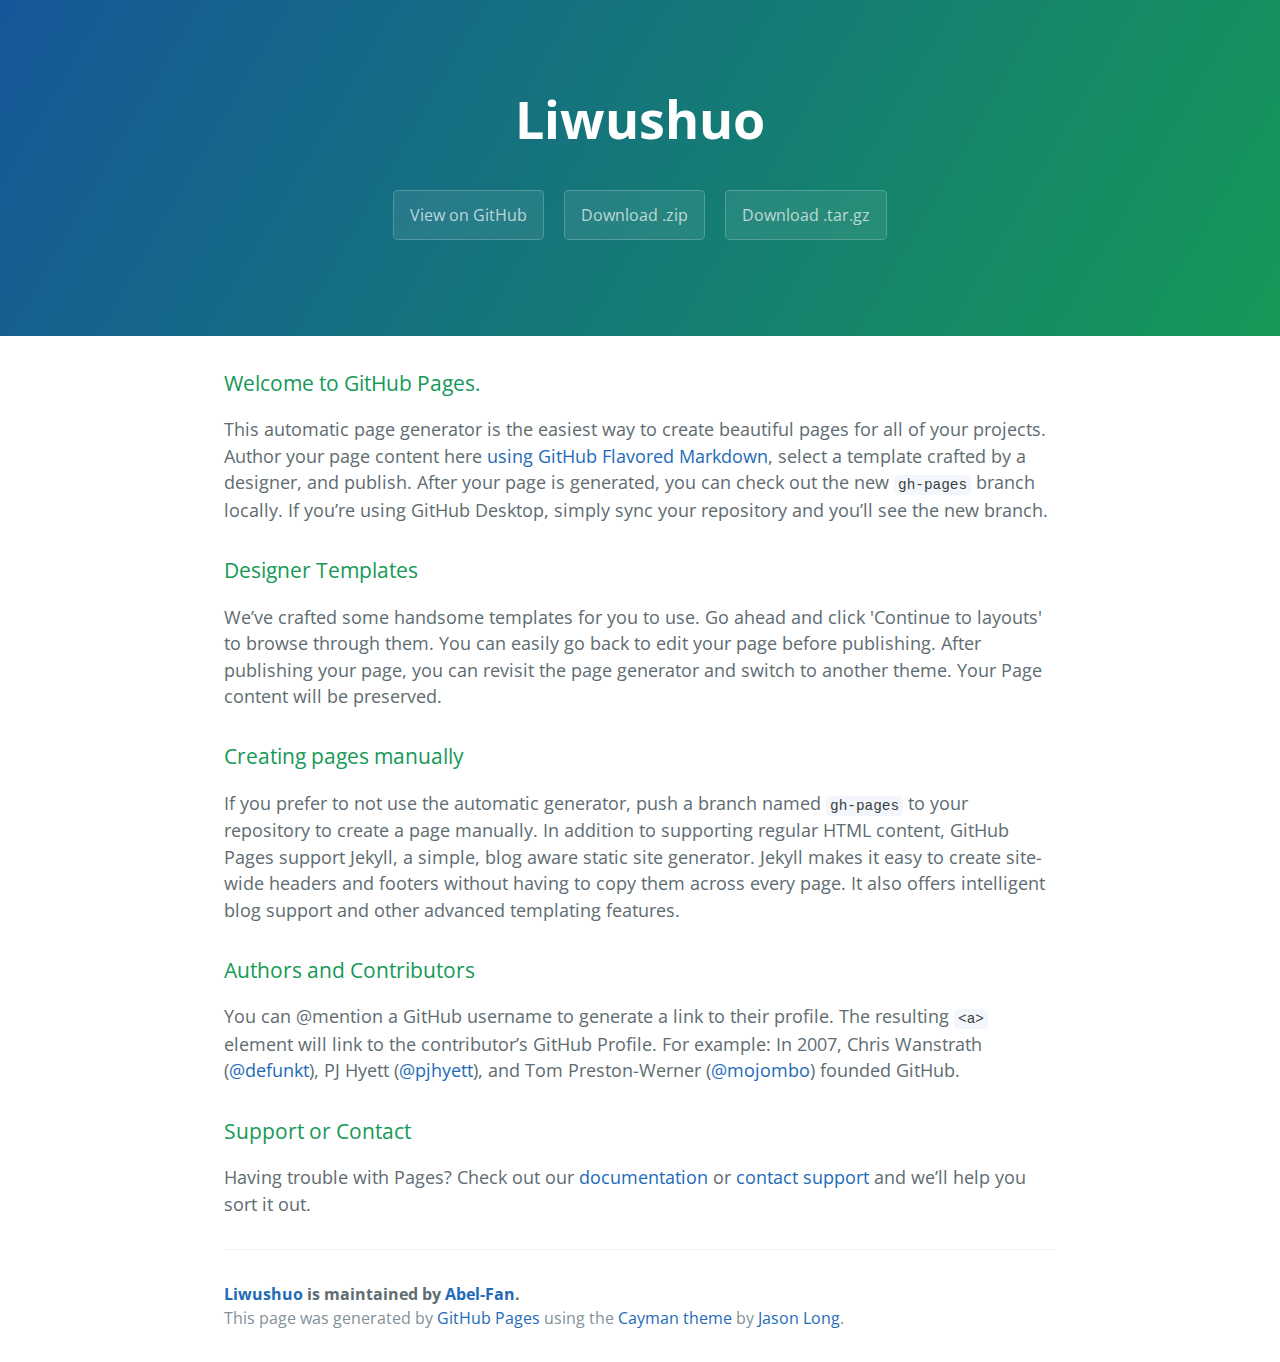
==== index.html @ e6a9860a "Create gh-pages branch via GitHub" ====
<!DOCTYPE html>
<html lang="en-us">
  <head>
    <meta charset="UTF-8">
    <title>Liwushuo by Abel-Fan</title>
    <meta name="viewport" content="width=device-width, initial-scale=1">
    <link rel="stylesheet" type="text/css" href="stylesheets/normalize.css" media="screen">
    <link href='https://fonts.googleapis.com/css?family=Open+Sans:400,700' rel='stylesheet' type='text/css'>
    <link rel="stylesheet" type="text/css" href="stylesheets/stylesheet.css" media="screen">
    <link rel="stylesheet" type="text/css" href="stylesheets/github-light.css" media="screen">
  </head>
  <body>
    <section class="page-header">
      <h1 class="project-name">Liwushuo</h1>
      <h2 class="project-tagline"></h2>
      <a href="https://github.com/Abel-Fan/liwushuo" class="btn">View on GitHub</a>
      <a href="https://github.com/Abel-Fan/liwushuo/zipball/master" class="btn">Download .zip</a>
      <a href="https://github.com/Abel-Fan/liwushuo/tarball/master" class="btn">Download .tar.gz</a>
    </section>

    <section class="main-content">
      <h3>
<a id="welcome-to-github-pages" class="anchor" href="#welcome-to-github-pages" aria-hidden="true"><span aria-hidden="true" class="octicon octicon-link"></span></a>Welcome to GitHub Pages.</h3>

<p>This automatic page generator is the easiest way to create beautiful pages for all of your projects. Author your page content here <a href="https://guides.github.com/features/mastering-markdown/">using GitHub Flavored Markdown</a>, select a template crafted by a designer, and publish. After your page is generated, you can check out the new <code>gh-pages</code> branch locally. If you’re using GitHub Desktop, simply sync your repository and you’ll see the new branch.</p>

<h3>
<a id="designer-templates" class="anchor" href="#designer-templates" aria-hidden="true"><span aria-hidden="true" class="octicon octicon-link"></span></a>Designer Templates</h3>

<p>We’ve crafted some handsome templates for you to use. Go ahead and click 'Continue to layouts' to browse through them. You can easily go back to edit your page before publishing. After publishing your page, you can revisit the page generator and switch to another theme. Your Page content will be preserved.</p>

<h3>
<a id="creating-pages-manually" class="anchor" href="#creating-pages-manually" aria-hidden="true"><span aria-hidden="true" class="octicon octicon-link"></span></a>Creating pages manually</h3>

<p>If you prefer to not use the automatic generator, push a branch named <code>gh-pages</code> to your repository to create a page manually. In addition to supporting regular HTML content, GitHub Pages support Jekyll, a simple, blog aware static site generator. Jekyll makes it easy to create site-wide headers and footers without having to copy them across every page. It also offers intelligent blog support and other advanced templating features.</p>

<h3>
<a id="authors-and-contributors" class="anchor" href="#authors-and-contributors" aria-hidden="true"><span aria-hidden="true" class="octicon octicon-link"></span></a>Authors and Contributors</h3>

<p>You can @mention a GitHub username to generate a link to their profile. The resulting <code>&lt;a&gt;</code> element will link to the contributor’s GitHub Profile. For example: In 2007, Chris Wanstrath (<a href="https://github.com/defunkt" class="user-mention">@defunkt</a>), PJ Hyett (<a href="https://github.com/pjhyett" class="user-mention">@pjhyett</a>), and Tom Preston-Werner (<a href="https://github.com/mojombo" class="user-mention">@mojombo</a>) founded GitHub.</p>

<h3>
<a id="support-or-contact" class="anchor" href="#support-or-contact" aria-hidden="true"><span aria-hidden="true" class="octicon octicon-link"></span></a>Support or Contact</h3>

<p>Having trouble with Pages? Check out our <a href="https://help.github.com/pages">documentation</a> or <a href="https://github.com/contact">contact support</a> and we’ll help you sort it out.</p>

      <footer class="site-footer">
        <span class="site-footer-owner"><a href="https://github.com/Abel-Fan/liwushuo">Liwushuo</a> is maintained by <a href="https://github.com/Abel-Fan">Abel-Fan</a>.</span>

        <span class="site-footer-credits">This page was generated by <a href="https://pages.github.com">GitHub Pages</a> using the <a href="https://github.com/jasonlong/cayman-theme">Cayman theme</a> by <a href="https://twitter.com/jasonlong">Jason Long</a>.</span>
      </footer>

    </section>

  
  </body>
</html>
---- stylesheets/stylesheet.css ----
* {
  box-sizing: border-box; }

body {
  padding: 0;
  margin: 0;
  font-family: "Open Sans", "Helvetica Neue", Helvetica, Arial, sans-serif;
  font-size: 16px;
  line-height: 1.5;
  color: #606c71; }

a {
  color: #1e6bb8;
  text-decoration: none; }
  a:hover {
    text-decoration: underline; }

.btn {
  display: inline-block;
  margin-bottom: 1rem;
  color: rgba(255, 255, 255, 0.7);
  background-color: rgba(255, 255, 255, 0.08);
  border-color: rgba(255, 255, 255, 0.2);
  border-style: solid;
  border-width: 1px;
  border-radius: 0.3rem;
  transition: color 0.2s, background-color 0.2s, border-color 0.2s; }
  .btn + .btn {
    margin-left: 1rem; }

.btn:hover {
  color: rgba(255, 255, 255, 0.8);
  text-decoration: none;
  background-color: rgba(255, 255, 255, 0.2);
  border-color: rgba(255, 255, 255, 0.3); }

@media screen and (min-width: 64em) {
  .btn {
    padding: 0.75rem 1rem; } }

@media screen and (min-width: 42em) and (max-width: 64em) {
  .btn {
    padding: 0.6rem 0.9rem;
    font-size: 0.9rem; } }

@media screen and (max-width: 42em) {
  .btn {
    display: block;
    width: 100%;
    padding: 0.75rem;
    font-size: 0.9rem; }
    .btn + .btn {
      margin-top: 1rem;
      margin-left: 0; } }

.page-header {
  color: #fff;
  text-align: center;
  background-color: #159957;
  background-image: linear-gradient(120deg, #155799, #159957); }

@media screen and (min-width: 64em) {
  .page-header {
    padding: 5rem 6rem; } }

@media screen and (min-width: 42em) and (max-width: 64em) {
  .page-header {
    padding: 3rem 4rem; } }

@media screen and (max-width: 42em) {
  .page-header {
    padding: 2rem 1rem; } }

.project-name {
  margin-top: 0;
  margin-bottom: 0.1rem; }

@media screen and (min-width: 64em) {
  .project-name {
    font-size: 3.25rem; } }

@media screen and (min-width: 42em) and (max-width: 64em) {
  .project-name {
    font-size: 2.25rem; } }

@media screen and (max-width: 42em) {
  .project-name {
    font-size: 1.75rem; } }

.project-tagline {
  margin-bottom: 2rem;
  font-weight: normal;
  opacity: 0.7; }

@media screen and (min-width: 64em) {
  .project-tagline {
    font-size: 1.25rem; } }

@media screen and (min-width: 42em) and (max-width: 64em) {
  .project-tagline {
    font-size: 1.15rem; } }

@media screen and (max-width: 42em) {
  .project-tagline {
    font-size: 1rem; } }

.main-content :first-child {
  margin-top: 0; }
.main-content img {
  max-width: 100%; }
.main-content h1, .main-content h2, .main-content h3, .main-content h4, .main-content h5, .main-content h6 {
  margin-top: 2rem;
  margin-bottom: 1rem;
  font-weight: normal;
  color: #159957; }
.main-content p {
  margin-bottom: 1em; }
.main-content code {
  padding: 2px 4px;
  font-family: Consolas, "Liberation Mono", Menlo, Courier, monospace;
  font-size: 0.9rem;
  color: #383e41;
  background-color: #f3f6fa;
  border-radius: 0.3rem; }
.main-content pre {
  padding: 0.8rem;
  margin-top: 0;
  margin-bottom: 1rem;
  font: 1rem Consolas, "Liberation Mono", Menlo, Courier, monospace;
  color: #567482;
  word-wrap: normal;
  background-color: #f3f6fa;
  border: solid 1px #dce6f0;
  border-radius: 0.3rem; }
  .main-content pre > code {
    padding: 0;
    margin: 0;
    font-size: 0.9rem;
    color: #567482;
    word-break: normal;
    white-space: pre;
    background: transparent;
    border: 0; }
.main-content .highlight {
  margin-bottom: 1rem; }
  .main-content .highlight pre {
    margin-bottom: 0;
    word-break: normal; }
.main-content .highlight pre, .main-content pre {
  padding: 0.8rem;
  overflow: auto;
  font-size: 0.9rem;
  line-height: 1.45;
  border-radius: 0.3rem; }
.main-content pre code, .main-content pre tt {
  display: inline;
  max-width: initial;
  padding: 0;
  margin: 0;
  overflow: initial;
  line-height: inherit;
  word-wrap: normal;
  background-color: transparent;
  border: 0; }
  .main-content pre code:before, .main-content pre code:after, .main-content pre tt:before, .main-content pre tt:after {
    content: normal; }
.main-content ul, .main-content ol {
  margin-top: 0; }
.main-content blockquote {
  padding: 0 1rem;
  margin-left: 0;
  color: #819198;
  border-left: 0.3rem solid #dce6f0; }
  .main-content blockquote > :first-child {
    margin-top: 0; }
  .main-content blockquote > :last-child {
    margin-bottom: 0; }
.main-content table {
  display: block;
  width: 100%;
  overflow: auto;
  word-break: normal;
  word-break: keep-all; }
  .main-content table th {
    font-weight: bold; }
  .main-content table th, .main-content table td {
    padding: 0.5rem 1rem;
    border: 1px solid #e9ebec; }
.main-content dl {
  padding: 0; }
  .main-content dl dt {
    padding: 0;
    margin-top: 1rem;
    font-size: 1rem;
    font-weight: bold; }
  .main-content dl dd {
    padding: 0;
    margin-bottom: 1rem; }
.main-content hr {
  height: 2px;
  padding: 0;
  margin: 1rem 0;
  background-color: #eff0f1;
  border: 0; }

@media screen and (min-width: 64em) {
  .main-content {
    max-width: 64rem;
    padding: 2rem 6rem;
    margin: 0 auto;
    font-size: 1.1rem; } }

@media screen and (min-width: 42em) and (max-width: 64em) {
  .main-content {
    padding: 2rem 4rem;
    font-size: 1.1rem; } }

@media screen and (max-width: 42em) {
  .main-content {
    padding: 2rem 1rem;
    font-size: 1rem; } }

.site-footer {
  padding-top: 2rem;
  margin-top: 2rem;
  border-top: solid 1px #eff0f1; }

.site-footer-owner {
  display: block;
  font-weight: bold; }

.site-footer-credits {
  color: #819198; }

@media screen and (min-width: 64em) {
  .site-footer {
    font-size: 1rem; } }

@media screen and (min-width: 42em) and (max-width: 64em) {
  .site-footer {
    font-size: 1rem; } }

@media screen and (max-width: 42em) {
  .site-footer {
    font-size: 0.9rem; } }
---- stylesheets/github-light.css ----
/*
The MIT License (MIT)

Copyright (c) 2016 GitHub, Inc.

Permission is hereby granted, free of charge, to any person obtaining a copy
of this software and associated documentation files (the "Software"), to deal
in the Software without restriction, including without limitation the rights
to use, copy, modify, merge, publish, distribute, sublicense, and/or sell
copies of the Software, and to permit persons to whom the Software is
furnished to do so, subject to the following conditions:

The above copyright notice and this permission notice shall be included in all
copies or substantial portions of the Software.

THE SOFTWARE IS PROVIDED "AS IS", WITHOUT WARRANTY OF ANY KIND, EXPRESS OR
IMPLIED, INCLUDING BUT NOT LIMITED TO THE WARRANTIES OF MERCHANTABILITY,
FITNESS FOR A PARTICULAR PURPOSE AND NONINFRINGEMENT. IN NO EVENT SHALL THE
AUTHORS OR COPYRIGHT HOLDERS BE LIABLE FOR ANY CLAIM, DAMAGES OR OTHER
LIABILITY, WHETHER IN AN ACTION OF CONTRACT, TORT OR OTHERWISE, ARISING FROM,
OUT OF OR IN CONNECTION WITH THE SOFTWARE OR THE USE OR OTHER DEALINGS IN THE
SOFTWARE.

*/

.pl-c /* comment */ {
  color: #969896;
}

.pl-c1 /* constant, variable.other.constant, support, meta.property-name, support.constant, support.variable, meta.module-reference, markup.raw, meta.diff.header */,
.pl-s .pl-v /* string variable */ {
  color: #0086b3;
}

.pl-e /* entity */,
.pl-en /* entity.name */ {
  color: #795da3;
}

.pl-smi /* variable.parameter.function, storage.modifier.package, storage.modifier.import, storage.type.java, variable.other */,
.pl-s .pl-s1 /* string source */ {
  color: #333;
}

.pl-ent /* entity.name.tag */ {
  color: #63a35c;
}

.pl-k /* keyword, storage, storage.type */ {
  color: #a71d5d;
}

.pl-s /* string */,
.pl-pds /* punctuation.definition.string, string.regexp.character-class */,
.pl-s .pl-pse .pl-s1 /* string punctuation.section.embedded source */,
.pl-sr /* string.regexp */,
.pl-sr .pl-cce /* string.regexp constant.character.escape */,
.pl-sr .pl-sre /* string.regexp source.ruby.embedded */,
.pl-sr .pl-sra /* string.regexp string.regexp.arbitrary-repitition */ {
  color: #183691;
}

.pl-v /* variable */ {
  color: #ed6a43;
}

.pl-id /* invalid.deprecated */ {
  color: #b52a1d;
}

.pl-ii /* invalid.illegal */ {
  color: #f8f8f8;
  background-color: #b52a1d;
}

.pl-sr .pl-cce /* string.regexp constant.character.escape */ {
  font-weight: bold;
  color: #63a35c;
}

.pl-ml /* markup.list */ {
  color: #693a17;
}

.pl-mh /* markup.heading */,
.pl-mh .pl-en /* markup.heading entity.name */,
.pl-ms /* meta.separator */ {
  font-weight: bold;
  color: #1d3e81;
}

.pl-mq /* markup.quote */ {
  color: #008080;
}

.pl-mi /* markup.italic */ {
  font-style: italic;
  color: #333;
}

.pl-mb /* markup.bold */ {
  font-weight: bold;
  color: #333;
}

.pl-md /* markup.deleted, meta.diff.header.from-file */ {
  color: #bd2c00;
  background-color: #ffecec;
}

.pl-mi1 /* markup.inserted, meta.diff.header.to-file */ {
  color: #55a532;
  background-color: #eaffea;
}

.pl-mdr /* meta.diff.range */ {
  font-weight: bold;
  color: #795da3;
}

.pl-mo /* meta.output */ {
  color: #1d3e81;
}
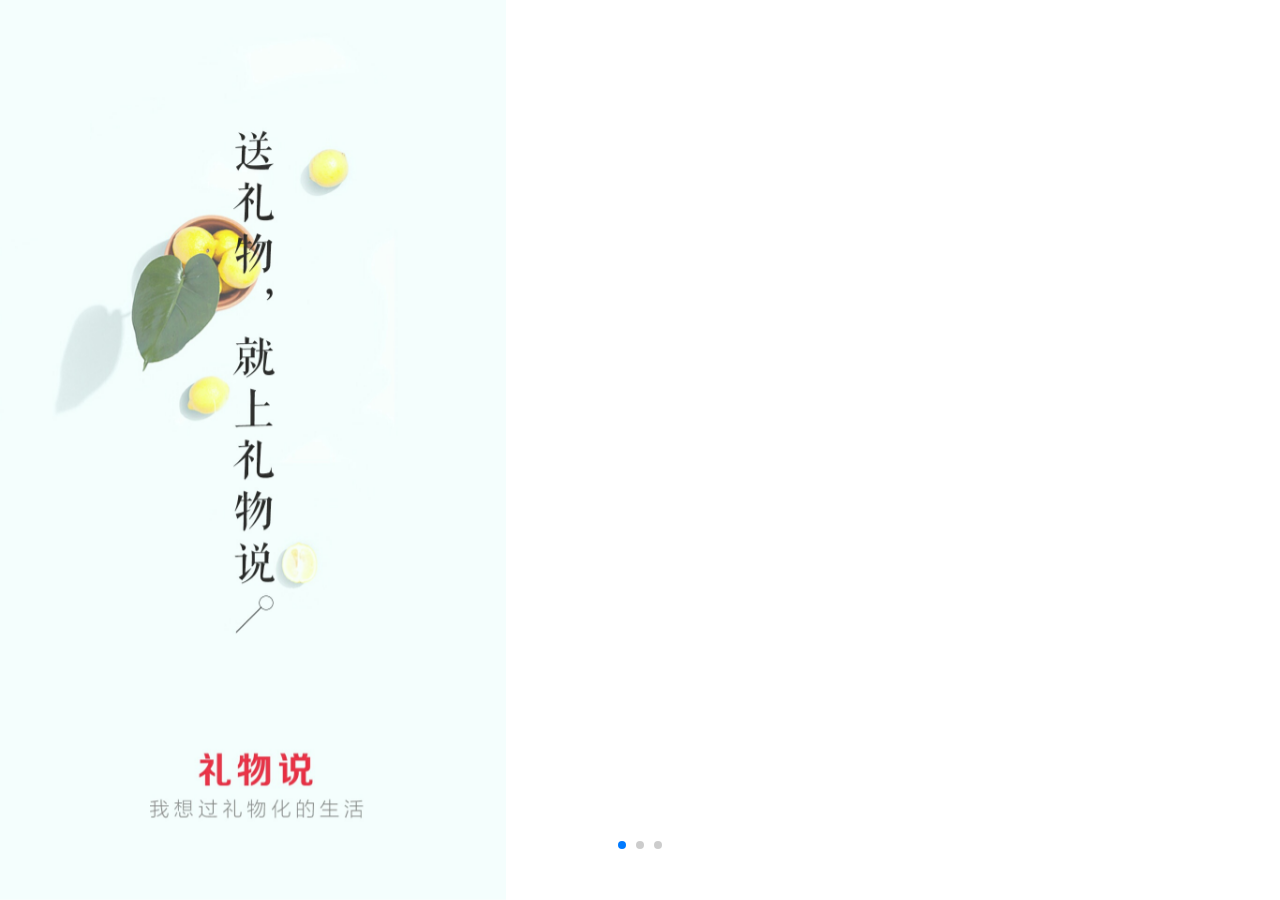
==== commit 2c338e63: "add" ====
--- a/index.html
+++ b/index.html
@@ -1,57 +1,263 @@
-<!DOCTYPE html>
-<html lang="en-us">
-  <head>
+<!doctype html>
+<html lang="en">
+<head>
     <meta charset="UTF-8">
-    <title>Liwushuo by Abel-Fan</title>
-    <meta name="viewport" content="width=device-width, initial-scale=1">
-    <link rel="stylesheet" type="text/css" href="stylesheets/normalize.css" media="screen">
-    <link href='https://fonts.googleapis.com/css?family=Open+Sans:400,700' rel='stylesheet' type='text/css'>
-    <link rel="stylesheet" type="text/css" href="stylesheets/stylesheet.css" media="screen">
-    <link rel="stylesheet" type="text/css" href="stylesheets/github-light.css" media="screen">
-  </head>
-  <body>
-    <section class="page-header">
-      <h1 class="project-name">Liwushuo</h1>
-      <h2 class="project-tagline"></h2>
-      <a href="https://github.com/Abel-Fan/liwushuo" class="btn">View on GitHub</a>
-      <a href="https://github.com/Abel-Fan/liwushuo/zipball/master" class="btn">Download .zip</a>
-      <a href="https://github.com/Abel-Fan/liwushuo/tarball/master" class="btn">Download .tar.gz</a>
-    </section>
-
-    <section class="main-content">
-      <h3>
-<a id="welcome-to-github-pages" class="anchor" href="#welcome-to-github-pages" aria-hidden="true"><span aria-hidden="true" class="octicon octicon-link"></span></a>Welcome to GitHub Pages.</h3>
-
-<p>This automatic page generator is the easiest way to create beautiful pages for all of your projects. Author your page content here <a href="https://guides.github.com/features/mastering-markdown/">using GitHub Flavored Markdown</a>, select a template crafted by a designer, and publish. After your page is generated, you can check out the new <code>gh-pages</code> branch locally. If you’re using GitHub Desktop, simply sync your repository and you’ll see the new branch.</p>
-
-<h3>
-<a id="designer-templates" class="anchor" href="#designer-templates" aria-hidden="true"><span aria-hidden="true" class="octicon octicon-link"></span></a>Designer Templates</h3>
-
-<p>We’ve crafted some handsome templates for you to use. Go ahead and click 'Continue to layouts' to browse through them. You can easily go back to edit your page before publishing. After publishing your page, you can revisit the page generator and switch to another theme. Your Page content will be preserved.</p>
-
-<h3>
-<a id="creating-pages-manually" class="anchor" href="#creating-pages-manually" aria-hidden="true"><span aria-hidden="true" class="octicon octicon-link"></span></a>Creating pages manually</h3>
-
-<p>If you prefer to not use the automatic generator, push a branch named <code>gh-pages</code> to your repository to create a page manually. In addition to supporting regular HTML content, GitHub Pages support Jekyll, a simple, blog aware static site generator. Jekyll makes it easy to create site-wide headers and footers without having to copy them across every page. It also offers intelligent blog support and other advanced templating features.</p>
-
-<h3>
-<a id="authors-and-contributors" class="anchor" href="#authors-and-contributors" aria-hidden="true"><span aria-hidden="true" class="octicon octicon-link"></span></a>Authors and Contributors</h3>
-
-<p>You can @mention a GitHub username to generate a link to their profile. The resulting <code>&lt;a&gt;</code> element will link to the contributor’s GitHub Profile. For example: In 2007, Chris Wanstrath (<a href="https://github.com/defunkt" class="user-mention">@defunkt</a>), PJ Hyett (<a href="https://github.com/pjhyett" class="user-mention">@pjhyett</a>), and Tom Preston-Werner (<a href="https://github.com/mojombo" class="user-mention">@mojombo</a>) founded GitHub.</p>
-
-<h3>
-<a id="support-or-contact" class="anchor" href="#support-or-contact" aria-hidden="true"><span aria-hidden="true" class="octicon octicon-link"></span></a>Support or Contact</h3>
-
-<p>Having trouble with Pages? Check out our <a href="https://help.github.com/pages">documentation</a> or <a href="https://github.com/contact">contact support</a> and we’ll help you sort it out.</p>
-
-      <footer class="site-footer">
-        <span class="site-footer-owner"><a href="https://github.com/Abel-Fan/liwushuo">Liwushuo</a> is maintained by <a href="https://github.com/Abel-Fan">Abel-Fan</a>.</span>
-
-        <span class="site-footer-credits">This page was generated by <a href="https://pages.github.com">GitHub Pages</a> using the <a href="https://github.com/jasonlong/cayman-theme">Cayman theme</a> by <a href="https://twitter.com/jasonlong">Jason Long</a>.</span>
-      </footer>
-
-    </section>
-
-  
-  </body>
-</html>
+    <meta name="viewport" content="width=device-width,initial-scale=1.0,maximum-scale=1.0,user-scalable=0"/>
+    <meta name="x5-fullscreen" content="true" />   <!--只支持x5内核-->
+    <meta name="full-screen" content="yes">   <!--只支持uc浏览器-->
+    <meta name="format-detection" content="telephone=no, email=no" /><!--禁止识别电话号码和邮箱-->
+    <title>引导页</title>
+    <link rel="stylesheet" href="css/base.css">
+    <link rel="stylesheet" href="css/swiper.min.css">
+    <link rel="stylesheet" href="css/animate.css">
+    <script src="js/jquery-3.1.0.js"></script>
+    <!--<script src="js/zepto.js"></script>-->
+    <script src="js/base.js"></script>
+    <script src="js/swiper.min.js"></script>
+    <script src="js/swiper.animate1.0.2.min.js"></script>
+</head>
+<script>
+    $(document).ready(function () {
+        var mySwiper = new Swiper ('.swiper-container', {
+            // 如果需要分页器
+            effect : 'fade',
+            prevButton:'.swiper-button-prev',
+            nextButton:'.swiper-button-next',
+            pagination: '.swiper-pagination',
+            onInit: function(swiper){ //Swiper2.x的初始化是onFirstInit
+                swiperAnimateCache(swiper); //隐藏动画元素
+                swiperAnimate(swiper); //初始化完成开始动画
+            },
+            onSlideChangeEnd: function(swiper){
+                swiperAnimate(swiper); //每个slide切换结束时也运行当前slide动画
+            }
+        });
+
+
+        //职业
+        $(".box2 input").change(function(){
+            $(".box2>ul>li").removeClass("check");
+            $(this).parent("li").addClass("check")
+        })
+
+//        点击前进后退
+        $("#prev").click(function(){
+            mySwiper.slidePrev();
+        })
+        $("#next").click(function(){
+            mySwiper.slideNext();
+        })
+    })
+</script>
+<style>
+    html,body,.swiper-container{
+        width:100%;
+        height:100%;
+    }
+    .swiper-wrapper{
+        width:100%;
+        height:100%;
+    }
+    .swiper-slide{
+        background: url(img/yd_bg.jpg) no-repeat;
+        background-size: contain;
+        position: relative;
+        z-index:1 ;
+    }
+    .swiper-slide:nth-child(2):before,.swiper-slide:nth-child(3):before{
+        content: "";
+        display: block;
+        width: 100%;
+        height: 100%;
+        background: rgba(178,187,184,0.7);
+    }
+    .swiper-slide .box{
+        width:5.11rem;
+        height:7.32rem;
+        border:1px solid #e4e6e6;
+        background: #fff;
+        position:absolute;
+        top:0;bottom:0;left:0;right:0;
+        margin:auto;
+        border-radius: 0.1rem;
+        z-index:99;
+    }
+    .box h6{
+        text-align: center;
+        margin-top: 0.5rem;
+        color:#707070;
+        font-size: 0.32rem;
+    }
+    .box .button{
+        display: block;
+        width:2.14rem;
+        height:0.64rem;
+        border:1px solid #e95066;
+        border-radius: 0.1rem;
+        margin: 1.26rem auto;
+        font-size: 0.26rem;
+        text-align: center;
+        line-height: 0.64rem;
+        color:#e95066;
+    }
+    .box .sex{
+        width:100%;
+        height:2.70rem;
+        margin-top: 1.48rem;
+        box-sizing: border-box;
+    }
+    .box .sex .boy{
+        width:50%;
+        height:100%;
+        float:left;
+    }
+    .box .sex .girl{
+        width:50%;
+        height:100%;
+        float:right;
+    }
+    .box .sex img{
+        display: block;
+        width:1.42rem;
+        height:0.87rem;
+        margin: 0 auto;
+    }
+    .box .sex h4{
+        font-size: 0.32rem;
+        text-align: center;
+        margin-top: 0.53rem;
+        color:#6a6a6a;
+    }
+    .box .sex .input{
+        text-align: center;
+    }
+
+    .box2 .title{
+        width:100%;
+        height:1.12rem;
+        position:absolute;
+        top:0;left:0;
+        text-align: center;
+        line-height: 1.12rem;
+        color:#707070;
+        font-size: 0.32rem;
+    }
+    .box2 .title span{
+        position:absolute;
+        top:0;bottom:0;
+        margin:auto 0;
+        left:0.3rem;
+    }
+    .box2 ul{
+        width: 100%;
+        position:absolute;
+        top:1.12rem;
+        left:0;
+        font-size: 0.3rem;
+        color:#707070;
+    }
+    .box2 ul li{
+        width:100%;
+        height:0.92rem;
+        border-bottom:1px solid #f2f2f2;
+        line-height: 0.92rem;
+        padding-left:0.38rem;
+        padding-right:0.38rem;
+        box-sizing: border-box;
+    }
+    .box2 ul li span{
+        float:left;
+    }
+    .box2 ul li input{
+        margin-top: 0.3rem;
+        float:right;
+    }
+    .box2 .button{
+        width:2.14rem;
+        height:0.64rem;
+        border:1px solid #e95066;
+        border-radius: 0.1rem;
+        font-size: 0.26rem;
+        text-align: center;
+        line-height: 0.64rem;
+        color:#e95066;
+        position:absolute;
+        bottom:0.32rem;
+        left:0;
+        right:0;
+        margin:0 auto ;
+    }
+    .box2 .check{
+        color:#e95066;
+    }
+</style>
+<body>
+<div class="swiper-container">
+    <div class="swiper-wrapper">
+        <div class="swiper-slide"></div>
+        <div class="swiper-slide">
+            <div class="box ani" swiper-animate-effect="fadeInUp" swiper-animate-duration="0.5s" swiper-animate-delay="0.1s">
+                <form action="">
+                    <h6>选择性别</h6>
+                    <div class="sex ">
+                        <div class="boy">
+                            <img src="img/sex_1.png" alt="">
+                            <h4>男孩</h4>
+                            <div class="input">
+                                <input type="radio" name="sex" checked>
+                            </div>
+                        </div>
+                        <div class="girl">
+                            <img src="img/sex_2.png" alt="">
+                            <h4>女孩</h4>
+                            <div class="input">
+                                <input type="radio" name="sex">
+                            </div>
+                        </div>
+                    </div>
+                    <a class="button" id="next">下一步</a>
+                </form>
+            </div>
+        </div>
+        <div class="swiper-slide">
+            <div class="box box2 ani" swiper-animate-effect="fadeInUp" swiper-animate-duration="0.5s" swiper-animate-delay="0.1s">
+                <div class="title">
+                    <span id="prev"><</span>
+                    选择身份
+                </div>
+                <ul>
+                    <li>
+                        <span>初中生</span>
+                        <input type="radio" name="sf">
+                    </li>
+                    <li>
+                        <span>高中生</span>
+                        <input type="radio" name="sf">
+                    </li>
+                    <li class="check">
+                        <span>大学生</span>
+                        <input type="radio" name="sf" checked>
+                    </li>
+                    <li>
+                        <span>职场新人</span>
+                        <input type="radio" name="sf">
+                    </li>
+                    <li>
+                        <span>资深工作党</span>
+                        <input type="radio" name="sf">
+                    </li>
+                </ul>
+                <a class="button" href="home.html">
+                    进入礼物说
+                </a>
+            </div>
+        </div>
+    </div>
+    <!-- 如果需要分页器 -->
+    <div class="swiper-pagination"></div>
+</div>
+</body>
+<script>
+
+</script>
+</html>--- a/css/base.css
+++ b/css/base.css
@@ -0,0 +1,12 @@
+body{
+    margin:0;
+    padding:0;
+}
+ul,li,h1,h2,h3,h4,h5,h6{
+    margin: 0;
+    padding:0;
+    list-style: none;
+}
+a{
+    text-decoration: none;
+}